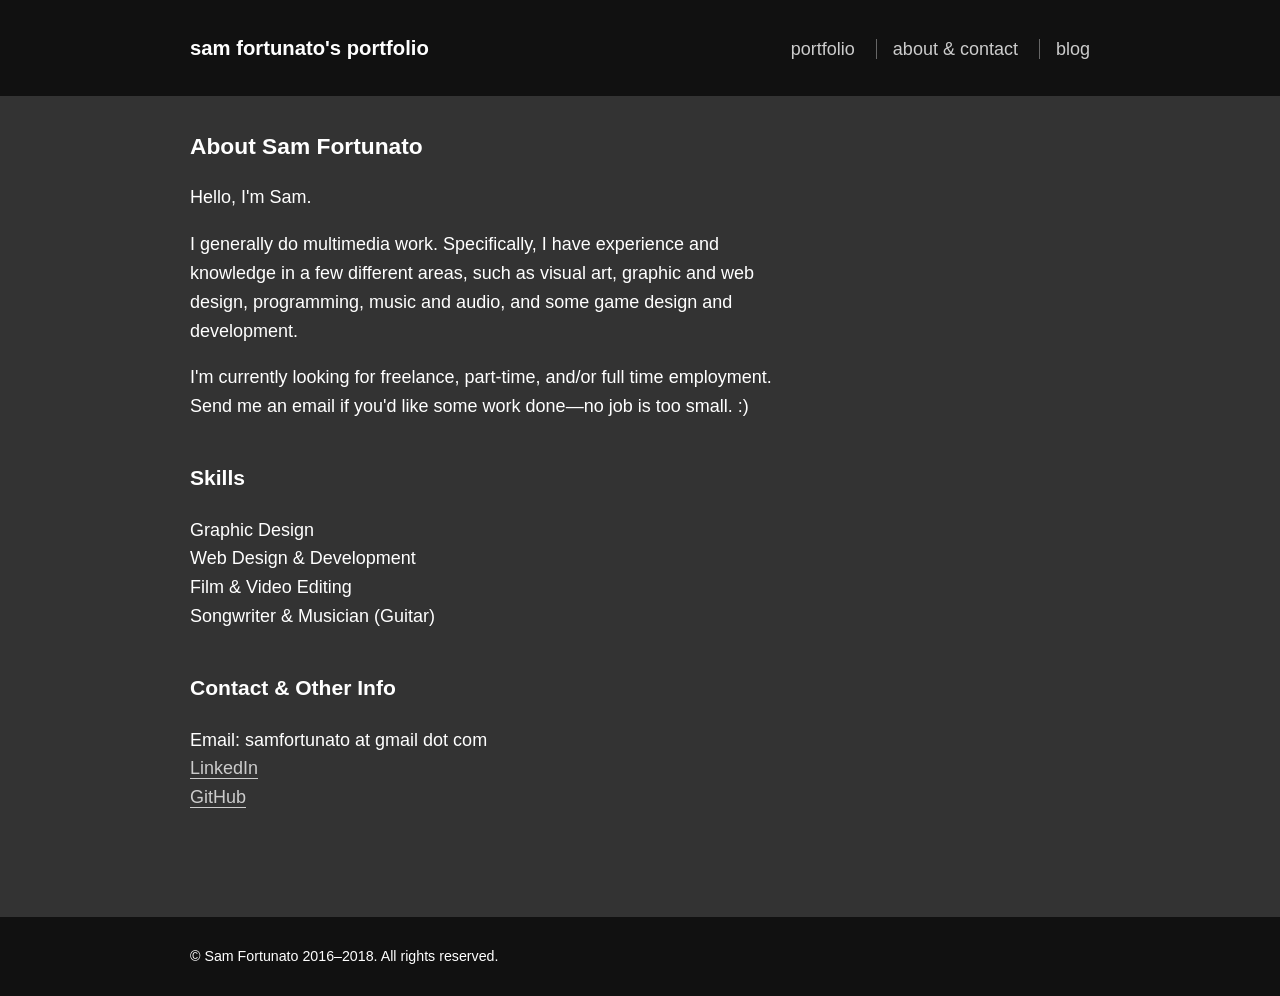
==== about.html @ c3e80724 "Updated LinkedIn URL in about.html." ====
<!DOCTYPE html>
<html lang="en">
<head>
	<title>Sam Fortunato's Portfolio - About</title>
	<meta charset="utf-8">
	<meta name="description" content="About Sam Fortunato, his skills, experience, and his contact information.">
	<meta name="author" content="Sam Fortunato">
	<meta name="viewport" content="width=device-width initial-scale=1">
	<link rel="stylesheet" type="text/css" href="css/main.css">
	
	<!-- Extras -->
	<link rel="apple-touch-icon-precomposed" href="http://www.samfortunato.com/img/icon/favicon-152.png">
	<link rel="shortcut icon" sizes="196x196" href="http://www.samfortunato.com/img/icon/favicon-196.png">
	<meta name="theme-color" content="#111111">
</head>
<body>

	<header role="banner">

		<div class="container group">
		
			<a href="index.html">
				<h1>Sam Fortunato's Portfolio</h1>
			</a>

			<nav role="navigation">
				<ul>
					<li>
						<a href="index.html">Portfolio</a>
					</li>
					<li>
						<a href="about.html">About &amp; Contact</a>
					</li>
					<li>
						<a href="/blog">Blog</a>
					</li>
				</ul>
			</nav>

		</div>

	</header>

	<main id="about" role="main">
		
		<section id="about">

			<h2>About Sam Fortunato</h2>
			<p>
				Hello, I'm Sam.
			</p>
			<p>
				I generally do multimedia work. Specifically, I have experience and knowledge in a few different areas, such as visual art, graphic and web design, programming, music and audio, and some game design and development.
			</p>
			<p>
				I'm currently looking for freelance, part-time, and/or full time employment. Send me an email if you'd like some work done&mdash;no job is too small. :)
			</p>

		</section>

		<section id="skills">

			<h3>Skills</h3>
			<ul>
				<li>Graphic Design</li>
				<li>Web Design &amp; Development</li>
				<li>Film &amp; Video Editing</li>
				<li>Songwriter &amp; Musician (Guitar)</li>
			</ul>

		</section>

		<section>

			<h3>Contact &amp; Other Info</h3>
			<ul>
				<li>Email: samfortunato at gmail dot com</li>
				<li>
					<a href="https://www.linkedin.com/in/sam-fortunato/">LinkedIn</a>
				</li>
				<li>
					<a href="https://github.com/samfortunato">GitHub</a>
				</li>
			</ul>

		</section>

	</main>

	<footer role="contentinfo">

		<div class="container">

			<h6>&copy; Sam Fortunato 2016&ndash;2018. All rights reserved.</h6>

		</div>

	</footer>

</body>
</html>
---- css/main.css ----
/*! normalize.css v8.0.0 | MIT License | github.com/necolas/normalize.css */html{line-height:1.15;-webkit-text-size-adjust:100%}body{margin:0}h1{font-size:2em;margin:0.67em 0}hr{box-sizing:content-box;height:0;overflow:visible}pre{font-family:monospace, monospace;font-size:1em}a{background-color:transparent}abbr[title]{border-bottom:none;text-decoration:underline;text-decoration:underline dotted}b,strong{font-weight:bolder}code,kbd,samp{font-family:monospace, monospace;font-size:1em}small{font-size:80%}sub,sup{font-size:75%;line-height:0;position:relative;vertical-align:baseline}sub{bottom:-0.25em}sup{top:-0.5em}img{border-style:none}button,input,optgroup,select,textarea{font-family:inherit;font-size:100%;line-height:1.15;margin:0}button,input{overflow:visible}button,select{text-transform:none}button,[type="button"],[type="reset"],[type="submit"]{-webkit-appearance:button}button::-moz-focus-inner,[type="button"]::-moz-focus-inner,[type="reset"]::-moz-focus-inner,[type="submit"]::-moz-focus-inner{border-style:none;padding:0}button:-moz-focusring,[type="button"]:-moz-focusring,[type="reset"]:-moz-focusring,[type="submit"]:-moz-focusring{outline:1px dotted ButtonText}fieldset{padding:0.35em 0.75em 0.625em}legend{box-sizing:border-box;color:inherit;display:table;max-width:100%;padding:0;white-space:normal}progress{vertical-align:baseline}textarea{overflow:auto}[type="checkbox"],[type="radio"]{box-sizing:border-box;padding:0}[type="number"]::-webkit-inner-spin-button,[type="number"]::-webkit-outer-spin-button{height:auto}[type="search"]{-webkit-appearance:textfield;outline-offset:-2px}[type="search"]::-webkit-search-decoration{-webkit-appearance:none}::-webkit-file-upload-button{-webkit-appearance:button;font:inherit}details{display:block}summary{display:list-item}template{display:none}[hidden]{display:none}@font-face{font-family:Roboto;src:url("../font/roboto-light.ttf");font-style:normal;font-weight:300}@font-face{font-family:Roboto;src:url("../font/roboto-regular.ttf");font-style:normal;font-weight:normal}@font-face{font-family:Roboto;src:url("../font/roboto-italic.ttf");font-style:italic;font-weight:normal}@font-face{font-family:Roboto;src:url("../font/roboto-bold.ttf");font-weight:bold}*{box-sizing:border-box}body{background:#333;font-family:Roboto, Arial, sans-serif;font-size:.889rem;line-height:1.6;color:#fff}header,main,footer{padding:2rem}section,article,.container{max-width:900px;margin:0 auto}article{max-width:600px}h1,h2,h3,h4,h5,h6{margin-top:0}h1{margin:0 0 1.1rem;font-size:1.266rem}h2{font-size:1.266em}h6{margin:0 auto;font-size:.624rem}p,figcaption{max-width:600px}a,figcaption a{border-bottom:1px solid;color:#ccc;text-decoration:none;transition:color .1s, opacity .1s}a:hover{color:#fff}img{width:100%}article:last-child{margin-bottom:2rem}figure{margin:0;text-align:left}figure img:last-of-type,figure a img{margin-bottom:1rem}figure a:hover{opacity:.6}#to-top-button{position:fixed;right:1rem;bottom:1rem;padding:1rem;border-radius:50%;background:#eee;box-shadow:0 1px 2px #333;color:#333;text-decoration:none}#to-top-button:hover{color:#888}.youtube-play-button{display:none;position:absolute;top:45%;left:50%;margin:-9% 0 0 -9%;width:18%;line-height:0}.group::after{content:"";display:table;clear:both}header{width:100%;background:#111;text-transform:lowercase}header a h1{color:#fff;transition-duration:.1s}header a h1:hover{opacity:.7}header a{border-bottom:none}nav ul{margin:0;padding:0}nav ul li{display:inline;list-style-type:none}nav ul li+li{margin-left:1rem;padding-left:1rem;border-left:1px solid #666}main{min-height:calc(100vh - 79px)}section{margin-bottom:2.5rem}main#portfolio a{float:left;width:50%;border-bottom:0;line-height:0}main#portfolio a:hover{opacity:.6}main#portfolio a:active{opacity:.4}section ul{margin:0;padding:0}section ul li{list-style-type:none}article{margin-bottom:3.5rem}main#about{text-align:left}main#works{margin-top:0;padding-top:0}main#works h2{text-align:left}main#works article{padding-top:2rem}main#works figure{position:relative}main#works figure a{border-bottom:0}footer{height:79px;background:#111}@media (min-width: 425px){footer h6{font-size:.889rem;font-weight:normal}p,main#works figcaption{max-width:460px}}@media (min-width: 640px){main#portfolio a{width:25%}}@media (min-width: 768px){body{font-size:1.125rem;font-weight:300}h2{text-align:left}h6{line-height:1.1;font-size:.889rem;font-weight:normal}main{margin-top:6rem}header{position:fixed;top:0;z-index:1000;margin-bottom:1.5rem}footer{text-align:left}p{max-width:600px}header h1{float:left;margin-bottom:0}header nav{float:right;position:relative;top:3px}header nav a{font-weight:normal}main#portfolio a{width:25%}main#works article{padding-top:8rem}main#works figcaption{max-width:inherit}}@media (min-width: 2560px){html{font-size:20px}section,article,.container{max-width:1440px;margin:0 auto}}
/*# sourceMappingURL=main.css.map */
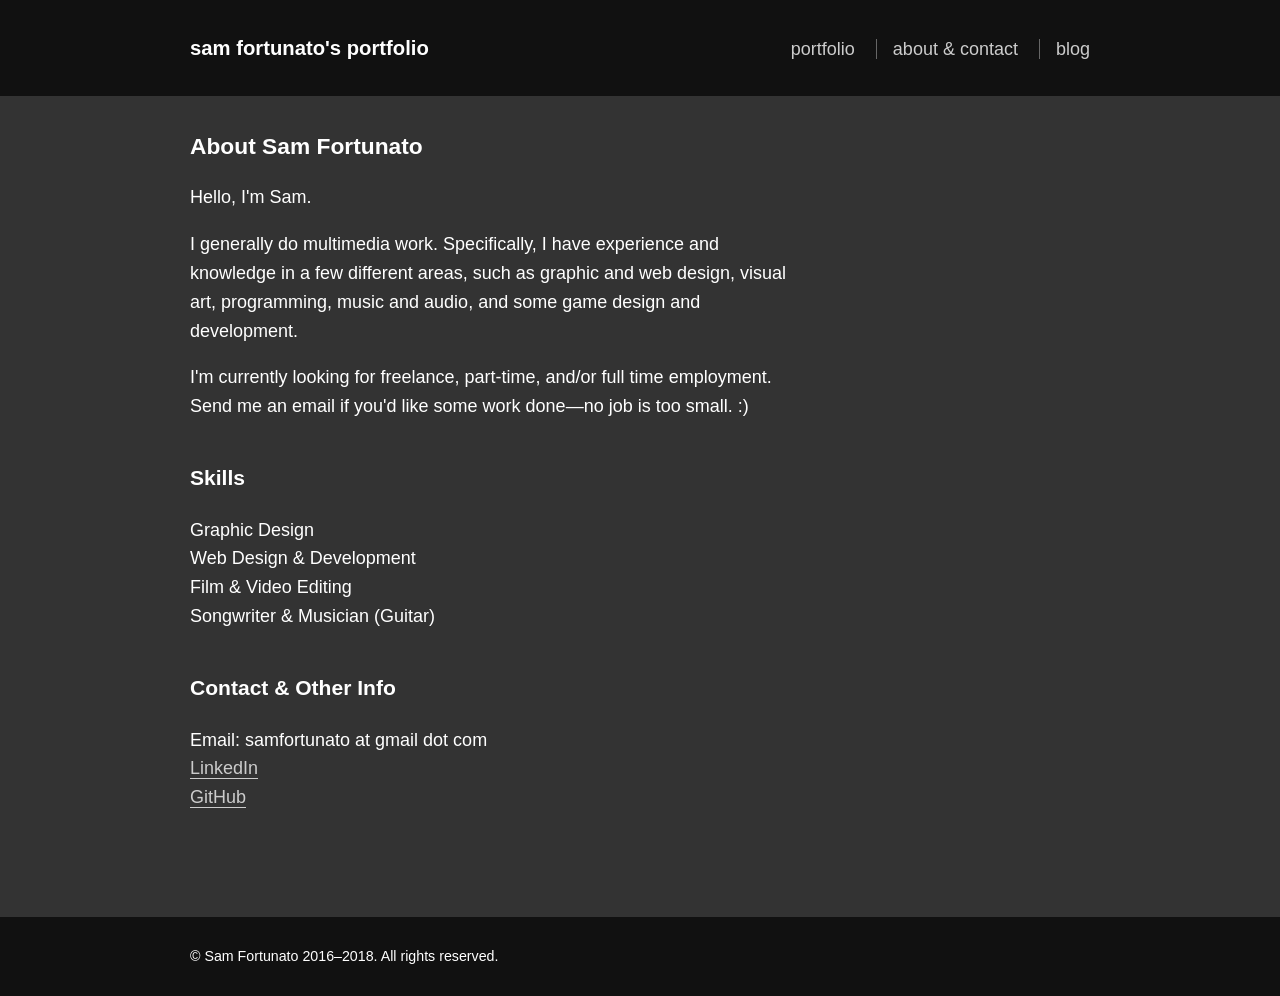
==== commit 352243ba: "Rearranged order of content; updated bio; increased footer text size Switched web works to be before" ====
--- a/about.html
+++ b/about.html
@@ -17,7 +17,7 @@
 
 	<header role="banner">
 
-		<div class="container group">
+		<div class="container">
 		
 			<a href="index.html">
 				<h1>Sam Fortunato's Portfolio</h1>
@@ -50,7 +50,7 @@
 				Hello, I'm Sam.
 			</p>
 			<p>
-				I generally do multimedia work. Specifically, I have experience and knowledge in a few different areas, such as visual art, graphic and web design, programming, music and audio, and some game design and development.
+				I generally do multimedia work. Specifically, I have experience and knowledge in a few different areas, such as graphic and web design, visual art, programming, music and audio, and some game design and development.
 			</p>
 			<p>
 				I'm currently looking for freelance, part-time, and/or full time employment. Send me an email if you'd like some work done&mdash;no job is too small. :)
--- a/css/main.css
+++ b/css/main.css
@@ -1,2 +1,2 @@
-/*! normalize.css v8.0.0 | MIT License | github.com/necolas/normalize.css */html{line-height:1.15;-webkit-text-size-adjust:100%}body{margin:0}h1{font-size:2em;margin:0.67em 0}hr{box-sizing:content-box;height:0;overflow:visible}pre{font-family:monospace, monospace;font-size:1em}a{background-color:transparent}abbr[title]{border-bottom:none;text-decoration:underline;text-decoration:underline dotted}b,strong{font-weight:bolder}code,kbd,samp{font-family:monospace, monospace;font-size:1em}small{font-size:80%}sub,sup{font-size:75%;line-height:0;position:relative;vertical-align:baseline}sub{bottom:-0.25em}sup{top:-0.5em}img{border-style:none}button,input,optgroup,select,textarea{font-family:inherit;font-size:100%;line-height:1.15;margin:0}button,input{overflow:visible}button,select{text-transform:none}button,[type="button"],[type="reset"],[type="submit"]{-webkit-appearance:button}button::-moz-focus-inner,[type="button"]::-moz-focus-inner,[type="reset"]::-moz-focus-inner,[type="submit"]::-moz-focus-inner{border-style:none;padding:0}button:-moz-focusring,[type="button"]:-moz-focusring,[type="reset"]:-moz-focusring,[type="submit"]:-moz-focusring{outline:1px dotted ButtonText}fieldset{padding:0.35em 0.75em 0.625em}legend{box-sizing:border-box;color:inherit;display:table;max-width:100%;padding:0;white-space:normal}progress{vertical-align:baseline}textarea{overflow:auto}[type="checkbox"],[type="radio"]{box-sizing:border-box;padding:0}[type="number"]::-webkit-inner-spin-button,[type="number"]::-webkit-outer-spin-button{height:auto}[type="search"]{-webkit-appearance:textfield;outline-offset:-2px}[type="search"]::-webkit-search-decoration{-webkit-appearance:none}::-webkit-file-upload-button{-webkit-appearance:button;font:inherit}details{display:block}summary{display:list-item}template{display:none}[hidden]{display:none}@font-face{font-family:Roboto;src:url("../font/roboto-light.ttf");font-style:normal;font-weight:300}@font-face{font-family:Roboto;src:url("../font/roboto-regular.ttf");font-style:normal;font-weight:normal}@font-face{font-family:Roboto;src:url("../font/roboto-italic.ttf");font-style:italic;font-weight:normal}@font-face{font-family:Roboto;src:url("../font/roboto-bold.ttf");font-weight:bold}*{box-sizing:border-box}body{background:#333;font-family:Roboto, Arial, sans-serif;font-size:.889rem;line-height:1.6;color:#fff}header,main,footer{padding:2rem}section,article,.container{max-width:900px;margin:0 auto}article{max-width:600px}h1,h2,h3,h4,h5,h6{margin-top:0}h1{margin:0 0 1.1rem;font-size:1.266rem}h2{font-size:1.266em}h6{margin:0 auto;font-size:.624rem}p,figcaption{max-width:600px}a,figcaption a{border-bottom:1px solid;color:#ccc;text-decoration:none;transition:color .1s, opacity .1s}a:hover{color:#fff}img{width:100%}article:last-child{margin-bottom:2rem}figure{margin:0;text-align:left}figure img:last-of-type,figure a img{margin-bottom:1rem}figure a:hover{opacity:.6}#to-top-button{position:fixed;right:1rem;bottom:1rem;padding:1rem;border-radius:50%;background:#eee;box-shadow:0 1px 2px #333;color:#333;text-decoration:none}#to-top-button:hover{color:#888}.youtube-play-button{display:none;position:absolute;top:45%;left:50%;margin:-9% 0 0 -9%;width:18%;line-height:0}.group::after{content:"";display:table;clear:both}header{width:100%;background:#111;text-transform:lowercase}header a h1{color:#fff;transition-duration:.1s}header a h1:hover{opacity:.7}header a{border-bottom:none}nav ul{margin:0;padding:0}nav ul li{display:inline;list-style-type:none}nav ul li+li{margin-left:1rem;padding-left:1rem;border-left:1px solid #666}main{min-height:calc(100vh - 79px)}section{margin-bottom:2.5rem}main#portfolio a{float:left;width:50%;border-bottom:0;line-height:0}main#portfolio a:hover{opacity:.6}main#portfolio a:active{opacity:.4}section ul{margin:0;padding:0}section ul li{list-style-type:none}article{margin-bottom:3.5rem}main#about{text-align:left}main#works{margin-top:0;padding-top:0}main#works h2{text-align:left}main#works article{padding-top:2rem}main#works figure{position:relative}main#works figure a{border-bottom:0}footer{height:79px;background:#111}@media (min-width: 425px){footer h6{font-size:.889rem;font-weight:normal}p,main#works figcaption{max-width:460px}}@media (min-width: 640px){main#portfolio a{width:25%}}@media (min-width: 768px){body{font-size:1.125rem;font-weight:300}h2{text-align:left}h6{line-height:1.1;font-size:.889rem;font-weight:normal}main{margin-top:6rem}header{position:fixed;top:0;z-index:1000;margin-bottom:1.5rem}footer{text-align:left}p{max-width:600px}header h1{float:left;margin-bottom:0}header nav{float:right;position:relative;top:3px}header nav a{font-weight:normal}main#portfolio a{width:25%}main#works article{padding-top:8rem}main#works figcaption{max-width:inherit}}@media (min-width: 2560px){html{font-size:20px}section,article,.container{max-width:1440px;margin:0 auto}}
+/*! normalize.css v8.0.0 | MIT License | github.com/necolas/normalize.css */html{line-height:1.15;-webkit-text-size-adjust:100%}body{margin:0}h1{font-size:2em;margin:0.67em 0}hr{box-sizing:content-box;height:0;overflow:visible}pre{font-family:monospace, monospace;font-size:1em}a{background-color:transparent}abbr[title]{border-bottom:none;text-decoration:underline;text-decoration:underline dotted}b,strong{font-weight:bolder}code,kbd,samp{font-family:monospace, monospace;font-size:1em}small{font-size:80%}sub,sup{font-size:75%;line-height:0;position:relative;vertical-align:baseline}sub{bottom:-0.25em}sup{top:-0.5em}img{border-style:none}button,input,optgroup,select,textarea{font-family:inherit;font-size:100%;line-height:1.15;margin:0}button,input{overflow:visible}button,select{text-transform:none}button,[type="button"],[type="reset"],[type="submit"]{-webkit-appearance:button}button::-moz-focus-inner,[type="button"]::-moz-focus-inner,[type="reset"]::-moz-focus-inner,[type="submit"]::-moz-focus-inner{border-style:none;padding:0}button:-moz-focusring,[type="button"]:-moz-focusring,[type="reset"]:-moz-focusring,[type="submit"]:-moz-focusring{outline:1px dotted ButtonText}fieldset{padding:0.35em 0.75em 0.625em}legend{box-sizing:border-box;color:inherit;display:table;max-width:100%;padding:0;white-space:normal}progress{vertical-align:baseline}textarea{overflow:auto}[type="checkbox"],[type="radio"]{box-sizing:border-box;padding:0}[type="number"]::-webkit-inner-spin-button,[type="number"]::-webkit-outer-spin-button{height:auto}[type="search"]{-webkit-appearance:textfield;outline-offset:-2px}[type="search"]::-webkit-search-decoration{-webkit-appearance:none}::-webkit-file-upload-button{-webkit-appearance:button;font:inherit}details{display:block}summary{display:list-item}template{display:none}[hidden]{display:none}@font-face{font-family:Roboto;src:url("../font/roboto-light.ttf");font-style:normal;font-weight:300}@font-face{font-family:Roboto;src:url("../font/roboto-regular.ttf");font-style:normal;font-weight:normal}@font-face{font-family:Roboto;src:url("../font/roboto-italic.ttf");font-style:italic;font-weight:normal}@font-face{font-family:Roboto;src:url("../font/roboto-bold.ttf");font-weight:bold}#to-top-button{position:fixed;right:1rem;bottom:1rem;padding:1rem;border-radius:50%;background:#eee;box-shadow:0 1px 2px #333;color:#333;text-decoration:none}#to-top-button:hover{color:#888}.youtube-play-button{display:none;position:absolute;top:45%;left:50%;margin:-9% 0 0 -9%;width:18%;line-height:0}.container::after,#graphic-design::after,#video::after,#web::after{content:"";display:table;clear:both}*{box-sizing:border-box}body{background:#333;font-family:Roboto, Arial, sans-serif;font-size:.889rem;line-height:1.6;color:#fff}header,main,footer{padding:2rem}section,article,.container{max-width:900px;margin:0 auto}article{max-width:600px}h1,h2,h3,h4,h5,h6{margin-top:0}h1{margin:0 0 1.1rem;font-size:1.266rem}h2{font-size:1.266em}h6{margin:0 auto;font-size:.7rem}p,figcaption{max-width:600px}a,figcaption a{border-bottom:1px solid;color:#ccc;text-decoration:none;transition:color .1s, opacity .1s}a:hover{color:#fff}img{width:100%}article:last-child{margin-bottom:2rem}figure{margin:0;text-align:left}figure img:last-of-type,figure a img{margin-bottom:1rem}figure a:hover{opacity:.6}header{width:100%;background:#111;text-transform:lowercase}header a h1{color:#fff;transition-duration:.1s}header a h1:hover{opacity:.7}header a{border-bottom:none}nav ul{margin:0;padding:0}nav ul li{display:inline;list-style-type:none}nav ul li+li{margin-left:1rem;padding-left:1rem;border-left:1px solid #666}main{min-height:calc(100vh - 79px)}section{margin-bottom:2.5rem}main#portfolio a{float:left;width:50%;border-bottom:0;line-height:0}main#portfolio a:hover{opacity:.6}main#portfolio a:active{opacity:.4}section ul{margin:0;padding:0}section ul li{list-style-type:none}article{margin-bottom:3.5rem}main#about{text-align:left}main#works{margin-top:0;padding-top:0}main#works h2{text-align:left}main#works article{padding-top:2rem}main#works figure{position:relative}main#works figure a{border-bottom:0}footer{height:79px;background:#111}@media (min-width: 425px){footer h6{font-size:.889rem;font-weight:normal}p,main#works figcaption{max-width:460px}}@media (min-width: 640px){main#portfolio a{width:25%}}@media (min-width: 768px){body{font-size:1.125rem;font-weight:300}h2{text-align:left}h6{line-height:1.1;font-size:.889rem;font-weight:normal}main{margin-top:6rem}header{position:fixed;top:0;z-index:1000;margin-bottom:1.5rem}footer{text-align:left}p{max-width:600px}header h1{float:left;margin-bottom:0}header nav{float:right;position:relative;top:3px}header nav a{font-weight:normal}main#portfolio a{width:25%}main#works article{padding-top:8rem}main#works figcaption{max-width:inherit}}@media (min-width: 2560px){html{font-size:20px}section,article,.container{max-width:1440px;margin:0 auto}}
 /*# sourceMappingURL=main.css.map */
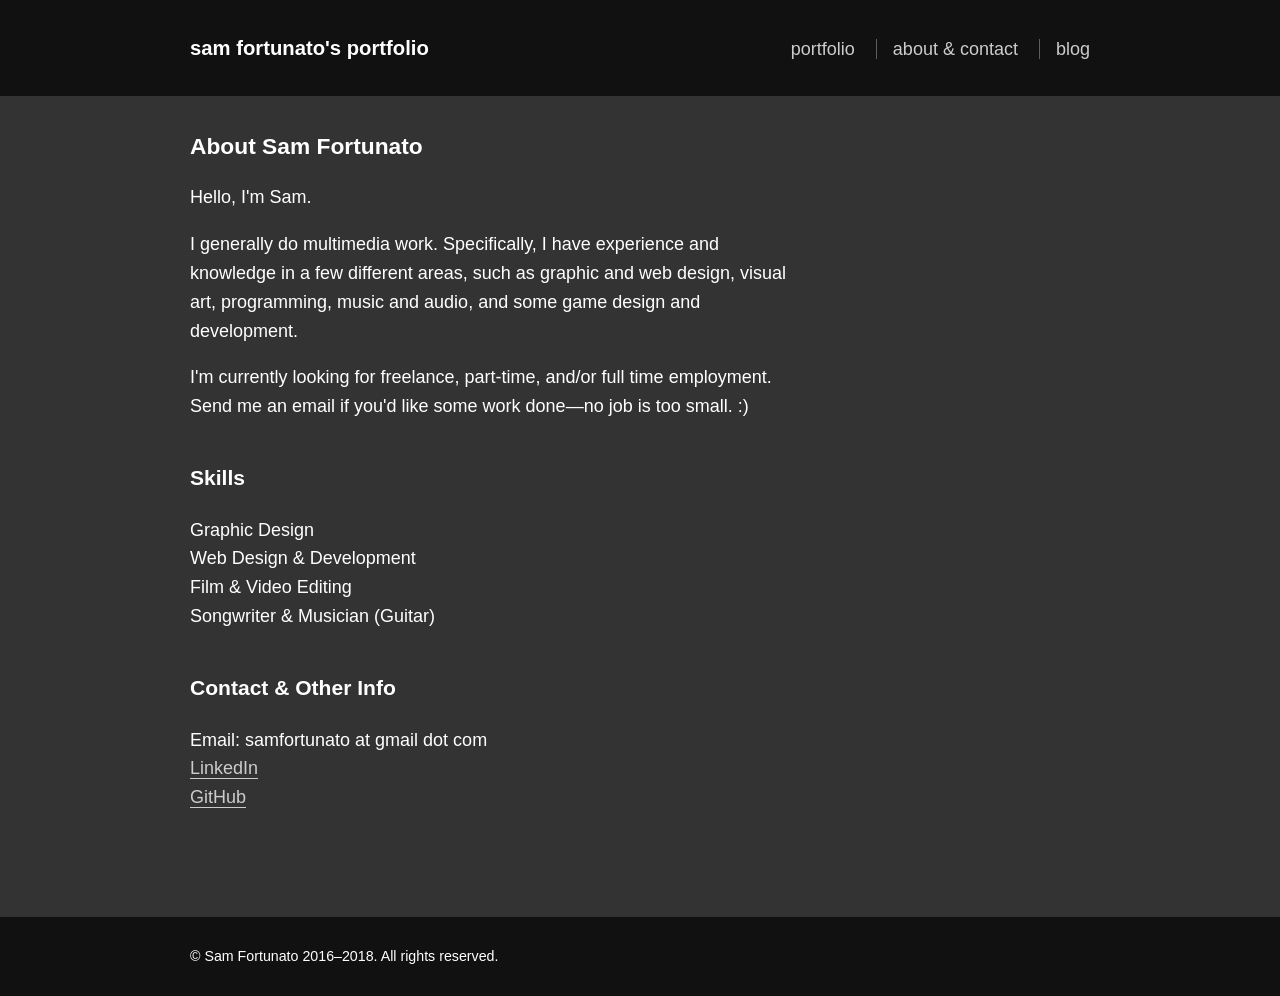
==== commit 2539f1ef: "Removed aria roles Removed aria roles from HTML, as W3C HTML validator deemed them unnecessary.  Fix" ====
--- a/about.html
+++ b/about.html
@@ -7,15 +7,20 @@
 	<meta name="author" content="Sam Fortunato">
 	<meta name="viewport" content="width=device-width initial-scale=1">
 	<link rel="stylesheet" type="text/css" href="css/main.css">
-	
+
+	<!-- Social Media -->
+	<meta property="og:image" content="http://samfortunato.com/img/share/social-img.png">
+	<meta property="og:image:alt" content="A large lowercase 's' used as Sam Fortunato's symbol.">
+	<meta name="twitter:card" content="summary_large_image">
+
 	<!-- Extras -->
-	<link rel="apple-touch-icon-precomposed" href="http://www.samfortunato.com/img/icon/favicon-152.png">
-	<link rel="shortcut icon" sizes="196x196" href="http://www.samfortunato.com/img/icon/favicon-196.png">
+	<link rel="apple-touch-icon-precomposed" href="http://samfortunato.com/img/icon/favicon-152.png">
+	<link rel="shortcut icon" sizes="196x196" href="http://samfortunato.com/img/icon/favicon-196.png">
 	<meta name="theme-color" content="#111111">
 </head>
 <body>
 
-	<header role="banner">
+	<header>
 
 		<div class="container">
 		
@@ -23,7 +28,7 @@
 				<h1>Sam Fortunato's Portfolio</h1>
 			</a>
 
-			<nav role="navigation">
+			<nav>
 				<ul>
 					<li>
 						<a href="index.html">Portfolio</a>
@@ -41,9 +46,9 @@
 
 	</header>
 
-	<main id="about" role="main">
+	<main id="about">
 		
-		<section id="about">
+		<section id="about-bio">
 
 			<h2>About Sam Fortunato</h2>
 			<p>
@@ -87,7 +92,7 @@
 
 	</main>
 
-	<footer role="contentinfo">
+	<footer>
 
 		<div class="container">
 
--- a/css/main.css
+++ b/css/main.css
@@ -1,2 +1,2 @@
-/*! normalize.css v8.0.0 | MIT License | github.com/necolas/normalize.css */html{line-height:1.15;-webkit-text-size-adjust:100%}body{margin:0}h1{font-size:2em;margin:0.67em 0}hr{box-sizing:content-box;height:0;overflow:visible}pre{font-family:monospace, monospace;font-size:1em}a{background-color:transparent}abbr[title]{border-bottom:none;text-decoration:underline;text-decoration:underline dotted}b,strong{font-weight:bolder}code,kbd,samp{font-family:monospace, monospace;font-size:1em}small{font-size:80%}sub,sup{font-size:75%;line-height:0;position:relative;vertical-align:baseline}sub{bottom:-0.25em}sup{top:-0.5em}img{border-style:none}button,input,optgroup,select,textarea{font-family:inherit;font-size:100%;line-height:1.15;margin:0}button,input{overflow:visible}button,select{text-transform:none}button,[type="button"],[type="reset"],[type="submit"]{-webkit-appearance:button}button::-moz-focus-inner,[type="button"]::-moz-focus-inner,[type="reset"]::-moz-focus-inner,[type="submit"]::-moz-focus-inner{border-style:none;padding:0}button:-moz-focusring,[type="button"]:-moz-focusring,[type="reset"]:-moz-focusring,[type="submit"]:-moz-focusring{outline:1px dotted ButtonText}fieldset{padding:0.35em 0.75em 0.625em}legend{box-sizing:border-box;color:inherit;display:table;max-width:100%;padding:0;white-space:normal}progress{vertical-align:baseline}textarea{overflow:auto}[type="checkbox"],[type="radio"]{box-sizing:border-box;padding:0}[type="number"]::-webkit-inner-spin-button,[type="number"]::-webkit-outer-spin-button{height:auto}[type="search"]{-webkit-appearance:textfield;outline-offset:-2px}[type="search"]::-webkit-search-decoration{-webkit-appearance:none}::-webkit-file-upload-button{-webkit-appearance:button;font:inherit}details{display:block}summary{display:list-item}template{display:none}[hidden]{display:none}@font-face{font-family:Roboto;src:url("../font/roboto-light.ttf");font-style:normal;font-weight:300}@font-face{font-family:Roboto;src:url("../font/roboto-regular.ttf");font-style:normal;font-weight:normal}@font-face{font-family:Roboto;src:url("../font/roboto-italic.ttf");font-style:italic;font-weight:normal}@font-face{font-family:Roboto;src:url("../font/roboto-bold.ttf");font-weight:bold}#to-top-button{position:fixed;right:1rem;bottom:1rem;padding:1rem;border-radius:50%;background:#eee;box-shadow:0 1px 2px #333;color:#333;text-decoration:none}#to-top-button:hover{color:#888}.youtube-play-button{display:none;position:absolute;top:45%;left:50%;margin:-9% 0 0 -9%;width:18%;line-height:0}.container::after,#graphic-design::after,#video::after,#web::after{content:"";display:table;clear:both}*{box-sizing:border-box}body{background:#333;font-family:Roboto, Arial, sans-serif;font-size:.889rem;line-height:1.6;color:#fff}header,main,footer{padding:2rem}section,article,.container{max-width:900px;margin:0 auto}article{max-width:600px}h1,h2,h3,h4,h5,h6{margin-top:0}h1{margin:0 0 1.1rem;font-size:1.266rem}h2{font-size:1.266em}h6{margin:0 auto;font-size:.7rem}p,figcaption{max-width:600px}a,figcaption a{border-bottom:1px solid;color:#ccc;text-decoration:none;transition:color .1s, opacity .1s}a:hover{color:#fff}img{width:100%}article:last-child{margin-bottom:2rem}figure{margin:0;text-align:left}figure img:last-of-type,figure a img{margin-bottom:1rem}figure a:hover{opacity:.6}header{width:100%;background:#111;text-transform:lowercase}header a h1{color:#fff;transition-duration:.1s}header a h1:hover{opacity:.7}header a{border-bottom:none}nav ul{margin:0;padding:0}nav ul li{display:inline;list-style-type:none}nav ul li+li{margin-left:1rem;padding-left:1rem;border-left:1px solid #666}main{min-height:calc(100vh - 79px)}section{margin-bottom:2.5rem}main#portfolio a{float:left;width:50%;border-bottom:0;line-height:0}main#portfolio a:hover{opacity:.6}main#portfolio a:active{opacity:.4}section ul{margin:0;padding:0}section ul li{list-style-type:none}article{margin-bottom:3.5rem}main#about{text-align:left}main#works{margin-top:0;padding-top:0}main#works h2{text-align:left}main#works article{padding-top:2rem}main#works figure{position:relative}main#works figure a{border-bottom:0}footer{height:79px;background:#111}@media (min-width: 425px){footer h6{font-size:.889rem;font-weight:normal}p,main#works figcaption{max-width:460px}}@media (min-width: 640px){main#portfolio a{width:25%}}@media (min-width: 768px){body{font-size:1.125rem;font-weight:300}h2{text-align:left}h6{line-height:1.1;font-size:.889rem;font-weight:normal}main{margin-top:6rem}header{position:fixed;top:0;z-index:1000;margin-bottom:1.5rem}footer{text-align:left}p{max-width:600px}header h1{float:left;margin-bottom:0}header nav{float:right;position:relative;top:3px}header nav a{font-weight:normal}main#portfolio a{width:25%}main#works article{padding-top:8rem}main#works figcaption{max-width:inherit}}@media (min-width: 2560px){html{font-size:20px}section,article,.container{max-width:1440px;margin:0 auto}}
+/*! normalize.css v8.0.0 | MIT License | github.com/necolas/normalize.css */html{line-height:1.15;-webkit-text-size-adjust:100%}body{margin:0}h1{font-size:2em;margin:0.67em 0}hr{box-sizing:content-box;height:0;overflow:visible}pre{font-family:monospace, monospace;font-size:1em}a{background-color:transparent}abbr[title]{border-bottom:none;text-decoration:underline;text-decoration:underline dotted}b,strong{font-weight:bolder}code,kbd,samp{font-family:monospace, monospace;font-size:1em}small{font-size:80%}sub,sup{font-size:75%;line-height:0;position:relative;vertical-align:baseline}sub{bottom:-0.25em}sup{top:-0.5em}img{border-style:none}button,input,optgroup,select,textarea{font-family:inherit;font-size:100%;line-height:1.15;margin:0}button,input{overflow:visible}button,select{text-transform:none}button,[type="button"],[type="reset"],[type="submit"]{-webkit-appearance:button}button::-moz-focus-inner,[type="button"]::-moz-focus-inner,[type="reset"]::-moz-focus-inner,[type="submit"]::-moz-focus-inner{border-style:none;padding:0}button:-moz-focusring,[type="button"]:-moz-focusring,[type="reset"]:-moz-focusring,[type="submit"]:-moz-focusring{outline:1px dotted ButtonText}fieldset{padding:0.35em 0.75em 0.625em}legend{box-sizing:border-box;color:inherit;display:table;max-width:100%;padding:0;white-space:normal}progress{vertical-align:baseline}textarea{overflow:auto}[type="checkbox"],[type="radio"]{box-sizing:border-box;padding:0}[type="number"]::-webkit-inner-spin-button,[type="number"]::-webkit-outer-spin-button{height:auto}[type="search"]{-webkit-appearance:textfield;outline-offset:-2px}[type="search"]::-webkit-search-decoration{-webkit-appearance:none}::-webkit-file-upload-button{-webkit-appearance:button;font:inherit}details{display:block}summary{display:list-item}template{display:none}[hidden]{display:none}@font-face{font-family:Roboto;src:url("../font/roboto-light.ttf");font-style:normal;font-weight:300}@font-face{font-family:Roboto;src:url("../font/roboto-regular.ttf");font-style:normal;font-weight:normal}@font-face{font-family:Roboto;src:url("../font/roboto-italic.ttf");font-style:italic;font-weight:normal}@font-face{font-family:Roboto;src:url("../font/roboto-bold.ttf");font-weight:bold}#to-top-button{position:fixed;right:1rem;bottom:1rem;padding:1rem;border-radius:50%;background:#eee;box-shadow:0 1px 2px #333;color:#333;text-decoration:none}#to-top-button:hover{color:#888}.youtube-play-button{display:none;position:absolute;top:45%;left:50%;margin:-9% 0 0 -9%;width:18%;line-height:0}.container::after,#graphic-design::after,#video::after,#web::after{content:"";display:table;clear:both}*{box-sizing:border-box}body{background:#333;font-family:Roboto, Arial, sans-serif;font-size:.889rem;line-height:1.6;color:#fff}header,main,footer{padding:2rem}section,article,.container{max-width:900px;margin:0 auto}article{max-width:600px}h1,h2,h3,h4,h5,h6{margin-top:0}h1{margin:0 0 1.1rem;font-size:1.266rem}h2{font-size:1.266em}h6{margin:0 auto;font-size:.7rem}p,figcaption{max-width:600px}a,figcaption a{border-bottom:1px solid;color:#ccc;text-decoration:none;transition:color .1s, opacity .1s}a:hover{color:#fff}img{width:100%}article:last-child{margin-bottom:2rem}figure{margin:0;text-align:left}figure img:last-of-type,figure a img{margin-bottom:1rem}figure a:hover{opacity:.6}header{width:100%;background:#111;text-transform:lowercase}header a h1{color:#fff;transition-duration:.1s}header a h1:hover{opacity:.7}header a{border-bottom:none}nav ul{margin:0;padding:0}nav ul li{display:inline;list-style-type:none}nav ul li+li{margin-left:1rem;padding-left:1rem;border-left:1px solid #5e5e5e}main{min-height:calc(100vh - 79px)}section{margin-bottom:2.5rem}main#portfolio a{float:left;width:50%;border-bottom:0;line-height:0}main#portfolio a:hover{opacity:.6}main#portfolio a:active{opacity:.4}section ul{margin:0;padding:0}section ul li{list-style-type:none}article{margin-bottom:3.5rem}main#about{text-align:left}main#works{margin-top:0;padding-top:0}main#works h2{text-align:left}main#works article{padding-top:2rem}main#works figure{position:relative}main#works figure a{border-bottom:0}footer{height:79px;background:#111}@media (min-width: 425px){footer h6{font-size:.889rem;font-weight:normal}p,main#works figcaption{max-width:460px}}@media (min-width: 640px){main#portfolio a{width:25%}}@media (min-width: 768px){body{font-size:1.125rem;font-weight:300}h2{text-align:left}h6{line-height:1.1;font-size:.889rem;font-weight:normal}main{margin-top:6rem}header{position:fixed;top:0;z-index:1000;margin-bottom:1.5rem}footer{text-align:left}p{max-width:600px}header h1{float:left;margin-bottom:0}header nav{float:right;position:relative;top:3px}header nav a{font-weight:normal}main#portfolio a{width:25%}main#works article{padding-top:8rem}main#works figcaption{max-width:inherit}}@media (min-width: 2560px){html{font-size:20px}section,article,.container{max-width:1440px;margin:0 auto}}
 /*# sourceMappingURL=main.css.map */
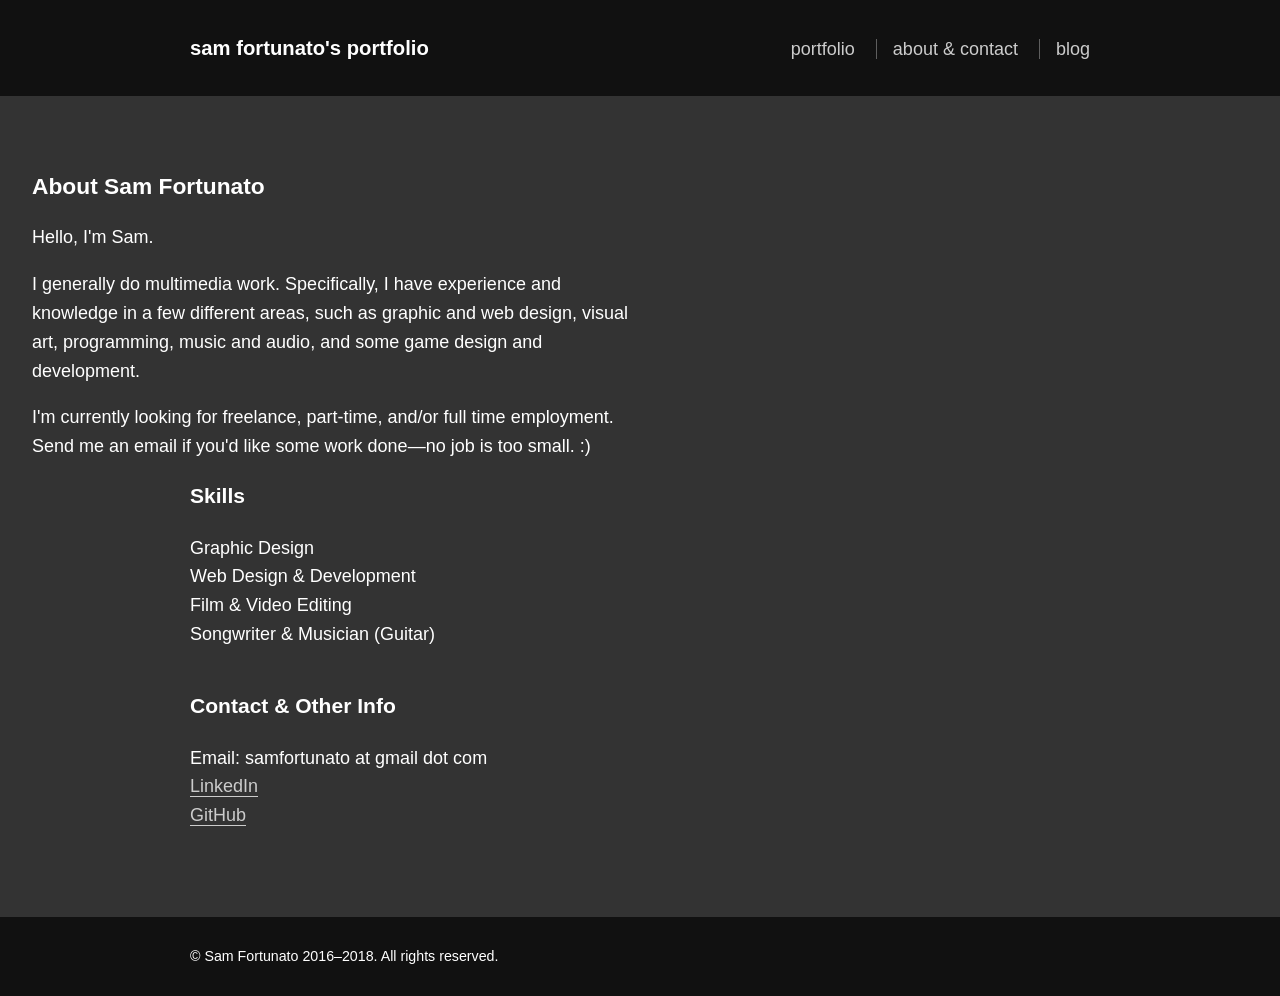
==== commit 0b0b8928: "Fix code style (spacing)" ====
--- a/about.html
+++ b/about.html
@@ -19,11 +19,8 @@
 	<meta name="theme-color" content="#111111">
 </head>
 <body>
-
 	<header>
-
 		<div class="container">
-		
 			<a href="index.html">
 				<h1>Sam Fortunato's Portfolio</h1>
 			</a>
@@ -41,43 +38,39 @@
 					</li>
 				</ul>
 			</nav>
-
 		</div>
-
 	</header>
 
 	<main id="about">
-		
-		<section id="about-bio">
-
+		<section id="about-bio"></section>
 			<h2>About Sam Fortunato</h2>
 			<p>
 				Hello, I'm Sam.
 			</p>
+
 			<p>
 				I generally do multimedia work. Specifically, I have experience and knowledge in a few different areas, such as graphic and web design, visual art, programming, music and audio, and some game design and development.
 			</p>
+			
 			<p>
 				I'm currently looking for freelance, part-time, and/or full time employment. Send me an email if you'd like some work done&mdash;no job is too small. :)
 			</p>
-
 		</section>
 
 		<section id="skills">
+			<h3>Skills</h3>
 
-			<h3>Skills</h3>
 			<ul>
 				<li>Graphic Design</li>
 				<li>Web Design &amp; Development</li>
 				<li>Film &amp; Video Editing</li>
 				<li>Songwriter &amp; Musician (Guitar)</li>
 			</ul>
-
 		</section>
 
 		<section>
+			<h3>Contact &amp; Other Info</h3>
 
-			<h3>Contact &amp; Other Info</h3>
 			<ul>
 				<li>Email: samfortunato at gmail dot com</li>
 				<li>
@@ -87,20 +80,13 @@
 					<a href="https://github.com/samfortunato">GitHub</a>
 				</li>
 			</ul>
-
 		</section>
-
 	</main>
 
 	<footer>
-
 		<div class="container">
-
 			<h6>&copy; Sam Fortunato 2016&ndash;2018. All rights reserved.</h6>
-
 		</div>
-
 	</footer>
-
 </body>
-</html>+</html>
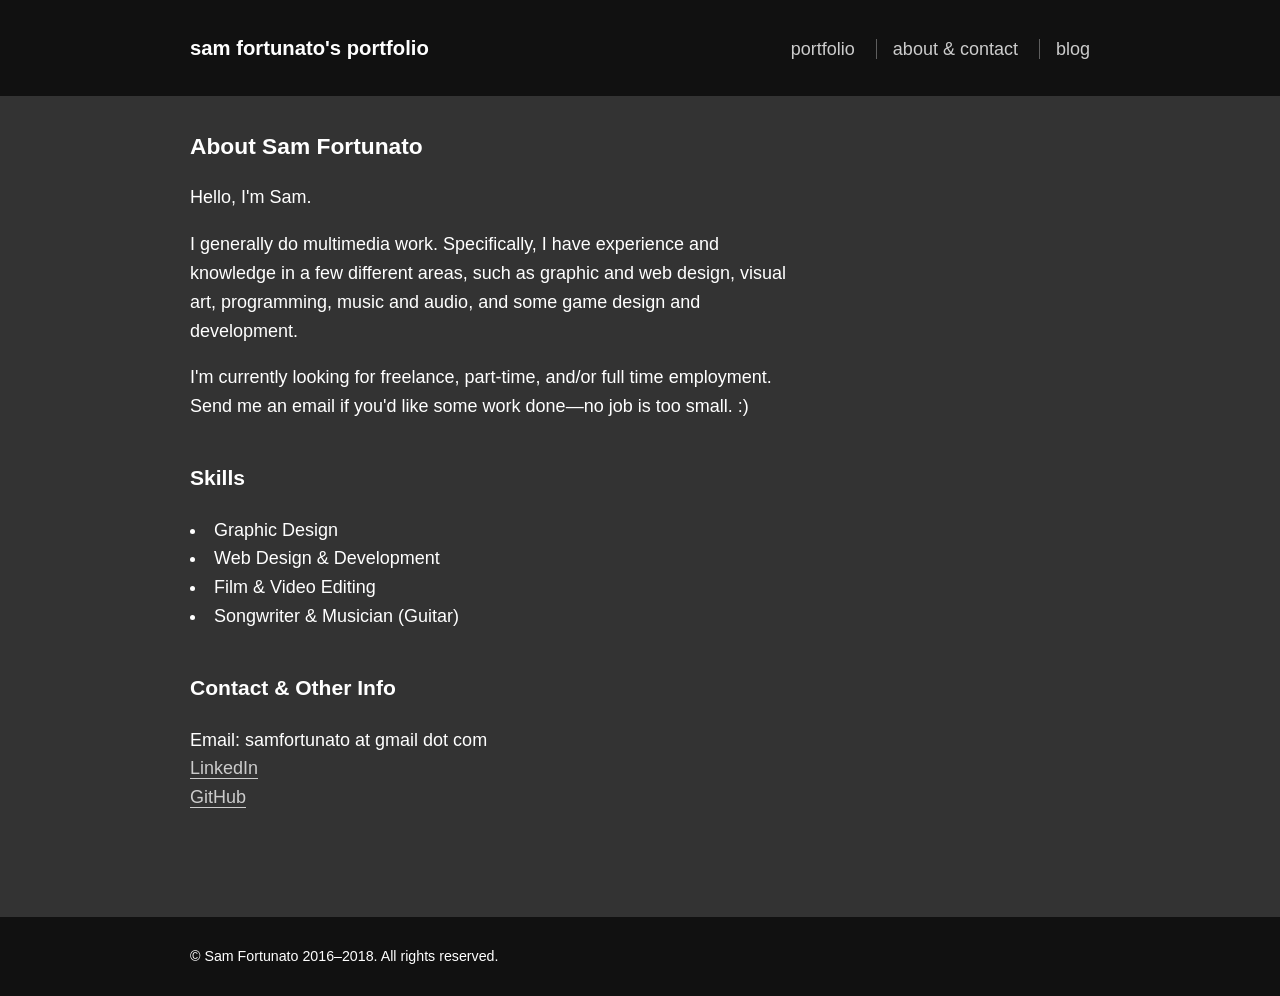
==== commit 17ce0310: "Add skills; fix styling so lists and links show up properly" ====
--- a/about.html
+++ b/about.html
@@ -42,8 +42,9 @@
 	</header>
 
 	<main id="about">
-		<section id="about-bio"></section>
+		<section id="about-bio">
 			<h2>About Sam Fortunato</h2>
+
 			<p>
 				Hello, I'm Sam.
 			</p>
--- a/css/main.css
+++ b/css/main.css
@@ -1,2 +1,576 @@
-/*! normalize.css v8.0.0 | MIT License | github.com/necolas/normalize.css */html{line-height:1.15;-webkit-text-size-adjust:100%}body{margin:0}h1{font-size:2em;margin:0.67em 0}hr{box-sizing:content-box;height:0;overflow:visible}pre{font-family:monospace, monospace;font-size:1em}a{background-color:transparent}abbr[title]{border-bottom:none;text-decoration:underline;text-decoration:underline dotted}b,strong{font-weight:bolder}code,kbd,samp{font-family:monospace, monospace;font-size:1em}small{font-size:80%}sub,sup{font-size:75%;line-height:0;position:relative;vertical-align:baseline}sub{bottom:-0.25em}sup{top:-0.5em}img{border-style:none}button,input,optgroup,select,textarea{font-family:inherit;font-size:100%;line-height:1.15;margin:0}button,input{overflow:visible}button,select{text-transform:none}button,[type="button"],[type="reset"],[type="submit"]{-webkit-appearance:button}button::-moz-focus-inner,[type="button"]::-moz-focus-inner,[type="reset"]::-moz-focus-inner,[type="submit"]::-moz-focus-inner{border-style:none;padding:0}button:-moz-focusring,[type="button"]:-moz-focusring,[type="reset"]:-moz-focusring,[type="submit"]:-moz-focusring{outline:1px dotted ButtonText}fieldset{padding:0.35em 0.75em 0.625em}legend{box-sizing:border-box;color:inherit;display:table;max-width:100%;padding:0;white-space:normal}progress{vertical-align:baseline}textarea{overflow:auto}[type="checkbox"],[type="radio"]{box-sizing:border-box;padding:0}[type="number"]::-webkit-inner-spin-button,[type="number"]::-webkit-outer-spin-button{height:auto}[type="search"]{-webkit-appearance:textfield;outline-offset:-2px}[type="search"]::-webkit-search-decoration{-webkit-appearance:none}::-webkit-file-upload-button{-webkit-appearance:button;font:inherit}details{display:block}summary{display:list-item}template{display:none}[hidden]{display:none}@font-face{font-family:Roboto;src:url("../font/roboto-light.ttf");font-style:normal;font-weight:300}@font-face{font-family:Roboto;src:url("../font/roboto-regular.ttf");font-style:normal;font-weight:normal}@font-face{font-family:Roboto;src:url("../font/roboto-italic.ttf");font-style:italic;font-weight:normal}@font-face{font-family:Roboto;src:url("../font/roboto-bold.ttf");font-weight:bold}#to-top-button{position:fixed;right:1rem;bottom:1rem;padding:1rem;border-radius:50%;background:#eee;box-shadow:0 1px 2px #333;color:#333;text-decoration:none}#to-top-button:hover{color:#888}.youtube-play-button{display:none;position:absolute;top:45%;left:50%;margin:-9% 0 0 -9%;width:18%;line-height:0}.container::after,#graphic-design::after,#video::after,#web::after{content:"";display:table;clear:both}*{box-sizing:border-box}body{background:#333;font-family:Roboto, Arial, sans-serif;font-size:.889rem;line-height:1.6;color:#fff}header,main,footer{padding:2rem}section,article,.container{max-width:900px;margin:0 auto}article{max-width:600px}h1,h2,h3,h4,h5,h6{margin-top:0}h1{margin:0 0 1.1rem;font-size:1.266rem}h2{font-size:1.266em}h6{margin:0 auto;font-size:.7rem}p,figcaption{max-width:600px}a,figcaption a{border-bottom:1px solid;color:#ccc;text-decoration:none;transition:color .1s, opacity .1s}a:hover{color:#fff}img{width:100%}article:last-child{margin-bottom:2rem}figure{margin:0;text-align:left}figure img:last-of-type,figure a img{margin-bottom:1rem}figure a:hover{opacity:.6}header{width:100%;background:#111;text-transform:lowercase}header a h1{color:#fff;transition-duration:.1s}header a h1:hover{opacity:.7}header a{border-bottom:none}nav ul{margin:0;padding:0}nav ul li{display:inline;list-style-type:none}nav ul li+li{margin-left:1rem;padding-left:1rem;border-left:1px solid #5e5e5e}main{min-height:calc(100vh - 79px)}section{margin-bottom:2.5rem}main#portfolio a{float:left;width:50%;border-bottom:0;line-height:0}main#portfolio a:hover{opacity:.6}main#portfolio a:active{opacity:.4}section ul{margin:0;padding:0}section ul li{list-style-type:none}article{margin-bottom:3.5rem}main#about{text-align:left}main#works{margin-top:0;padding-top:0}main#works h2{text-align:left}main#works article{padding-top:2rem}main#works figure{position:relative}main#works figure a{border-bottom:0}footer{height:79px;background:#111}@media (min-width: 425px){footer h6{font-size:.889rem;font-weight:normal}p,main#works figcaption{max-width:460px}}@media (min-width: 640px){main#portfolio a{width:25%}}@media (min-width: 768px){body{font-size:1.125rem;font-weight:300}h2{text-align:left}h6{line-height:1.1;font-size:.889rem;font-weight:normal}main{margin-top:6rem}header{position:fixed;top:0;z-index:1000;margin-bottom:1.5rem}footer{text-align:left}p{max-width:600px}header h1{float:left;margin-bottom:0}header nav{float:right;position:relative;top:3px}header nav a{font-weight:normal}main#portfolio a{width:25%}main#works article{padding-top:8rem}main#works figcaption{max-width:inherit}}@media (min-width: 2560px){html{font-size:20px}section,article,.container{max-width:1440px;margin:0 auto}}
+/*! normalize.css v8.0.0 | MIT License | github.com/necolas/normalize.css */
+/* Document
+   ========================================================================== */
+/**
+ * 1. Correct the line height in all browsers.
+ * 2. Prevent adjustments of font size after orientation changes in iOS.
+ */
+html {
+  line-height: 1.15;
+  /* 1 */
+  -webkit-text-size-adjust: 100%;
+  /* 2 */ }
+
+/* Sections
+   ========================================================================== */
+/**
+ * Remove the margin in all browsers.
+ */
+body {
+  margin: 0; }
+
+/**
+ * Correct the font size and margin on `h1` elements within `section` and
+ * `article` contexts in Chrome, Firefox, and Safari.
+ */
+h1 {
+  font-size: 2em;
+  margin: 0.67em 0; }
+
+/* Grouping content
+   ========================================================================== */
+/**
+ * 1. Add the correct box sizing in Firefox.
+ * 2. Show the overflow in Edge and IE.
+ */
+hr {
+  box-sizing: content-box;
+  /* 1 */
+  height: 0;
+  /* 1 */
+  overflow: visible;
+  /* 2 */ }
+
+/**
+ * 1. Correct the inheritance and scaling of font size in all browsers.
+ * 2. Correct the odd `em` font sizing in all browsers.
+ */
+pre {
+  font-family: monospace, monospace;
+  /* 1 */
+  font-size: 1em;
+  /* 2 */ }
+
+/* Text-level semantics
+   ========================================================================== */
+/**
+ * Remove the gray background on active links in IE 10.
+ */
+a {
+  background-color: transparent; }
+
+/**
+ * 1. Remove the bottom border in Chrome 57-
+ * 2. Add the correct text decoration in Chrome, Edge, IE, Opera, and Safari.
+ */
+abbr[title] {
+  border-bottom: none;
+  /* 1 */
+  text-decoration: underline;
+  /* 2 */
+  text-decoration: underline dotted;
+  /* 2 */ }
+
+/**
+ * Add the correct font weight in Chrome, Edge, and Safari.
+ */
+b,
+strong {
+  font-weight: bolder; }
+
+/**
+ * 1. Correct the inheritance and scaling of font size in all browsers.
+ * 2. Correct the odd `em` font sizing in all browsers.
+ */
+code,
+kbd,
+samp {
+  font-family: monospace, monospace;
+  /* 1 */
+  font-size: 1em;
+  /* 2 */ }
+
+/**
+ * Add the correct font size in all browsers.
+ */
+small {
+  font-size: 80%; }
+
+/**
+ * Prevent `sub` and `sup` elements from affecting the line height in
+ * all browsers.
+ */
+sub,
+sup {
+  font-size: 75%;
+  line-height: 0;
+  position: relative;
+  vertical-align: baseline; }
+
+sub {
+  bottom: -0.25em; }
+
+sup {
+  top: -0.5em; }
+
+/* Embedded content
+   ========================================================================== */
+/**
+ * Remove the border on images inside links in IE 10.
+ */
+img {
+  border-style: none; }
+
+/* Forms
+   ========================================================================== */
+/**
+ * 1. Change the font styles in all browsers.
+ * 2. Remove the margin in Firefox and Safari.
+ */
+button,
+input,
+optgroup,
+select,
+textarea {
+  font-family: inherit;
+  /* 1 */
+  font-size: 100%;
+  /* 1 */
+  line-height: 1.15;
+  /* 1 */
+  margin: 0;
+  /* 2 */ }
+
+/**
+ * Show the overflow in IE.
+ * 1. Show the overflow in Edge.
+ */
+button,
+input {
+  /* 1 */
+  overflow: visible; }
+
+/**
+ * Remove the inheritance of text transform in Edge, Firefox, and IE.
+ * 1. Remove the inheritance of text transform in Firefox.
+ */
+button,
+select {
+  /* 1 */
+  text-transform: none; }
+
+/**
+ * Correct the inability to style clickable types in iOS and Safari.
+ */
+button,
+[type="button"],
+[type="reset"],
+[type="submit"] {
+  -webkit-appearance: button; }
+
+/**
+ * Remove the inner border and padding in Firefox.
+ */
+button::-moz-focus-inner,
+[type="button"]::-moz-focus-inner,
+[type="reset"]::-moz-focus-inner,
+[type="submit"]::-moz-focus-inner {
+  border-style: none;
+  padding: 0; }
+
+/**
+ * Restore the focus styles unset by the previous rule.
+ */
+button:-moz-focusring,
+[type="button"]:-moz-focusring,
+[type="reset"]:-moz-focusring,
+[type="submit"]:-moz-focusring {
+  outline: 1px dotted ButtonText; }
+
+/**
+ * Correct the padding in Firefox.
+ */
+fieldset {
+  padding: 0.35em 0.75em 0.625em; }
+
+/**
+ * 1. Correct the text wrapping in Edge and IE.
+ * 2. Correct the color inheritance from `fieldset` elements in IE.
+ * 3. Remove the padding so developers are not caught out when they zero out
+ *    `fieldset` elements in all browsers.
+ */
+legend {
+  box-sizing: border-box;
+  /* 1 */
+  color: inherit;
+  /* 2 */
+  display: table;
+  /* 1 */
+  max-width: 100%;
+  /* 1 */
+  padding: 0;
+  /* 3 */
+  white-space: normal;
+  /* 1 */ }
+
+/**
+ * Add the correct vertical alignment in Chrome, Firefox, and Opera.
+ */
+progress {
+  vertical-align: baseline; }
+
+/**
+ * Remove the default vertical scrollbar in IE 10+.
+ */
+textarea {
+  overflow: auto; }
+
+/**
+ * 1. Add the correct box sizing in IE 10.
+ * 2. Remove the padding in IE 10.
+ */
+[type="checkbox"],
+[type="radio"] {
+  box-sizing: border-box;
+  /* 1 */
+  padding: 0;
+  /* 2 */ }
+
+/**
+ * Correct the cursor style of increment and decrement buttons in Chrome.
+ */
+[type="number"]::-webkit-inner-spin-button,
+[type="number"]::-webkit-outer-spin-button {
+  height: auto; }
+
+/**
+ * 1. Correct the odd appearance in Chrome and Safari.
+ * 2. Correct the outline style in Safari.
+ */
+[type="search"] {
+  -webkit-appearance: textfield;
+  /* 1 */
+  outline-offset: -2px;
+  /* 2 */ }
+
+/**
+ * Remove the inner padding in Chrome and Safari on macOS.
+ */
+[type="search"]::-webkit-search-decoration {
+  -webkit-appearance: none; }
+
+/**
+ * 1. Correct the inability to style clickable types in iOS and Safari.
+ * 2. Change font properties to `inherit` in Safari.
+ */
+::-webkit-file-upload-button {
+  -webkit-appearance: button;
+  /* 1 */
+  font: inherit;
+  /* 2 */ }
+
+/* Interactive
+   ========================================================================== */
+/*
+ * Add the correct display in Edge, IE 10+, and Firefox.
+ */
+details {
+  display: block; }
+
+/*
+ * Add the correct display in all browsers.
+ */
+summary {
+  display: list-item; }
+
+/* Misc
+   ========================================================================== */
+/**
+ * Add the correct display in IE 10+.
+ */
+template {
+  display: none; }
+
+/**
+ * Add the correct display in IE 10.
+ */
+[hidden] {
+  display: none; }
+
+@font-face {
+  font-family: Roboto;
+  src: url("../font/roboto-light.ttf");
+  font-style: normal;
+  font-weight: 300; }
+@font-face {
+  font-family: Roboto;
+  src: url("../font/roboto-regular.ttf");
+  font-style: normal;
+  font-weight: normal; }
+@font-face {
+  font-family: Roboto;
+  src: url("../font/roboto-italic.ttf");
+  font-style: italic;
+  font-weight: normal; }
+@font-face {
+  font-family: Roboto;
+  src: url("../font/roboto-bold.ttf");
+  font-weight: bold; }
+#to-top-button {
+  position: fixed;
+  right: 1rem;
+  bottom: 1rem;
+  padding: 1rem;
+  border-radius: 50%;
+  background: #eee;
+  box-shadow: 0 1px 2px #333;
+  color: #333;
+  text-decoration: none; }
+
+#to-top-button:hover {
+  color: #888; }
+
+.youtube-play-button {
+  display: none;
+  position: absolute;
+  top: 45%;
+  left: 50%;
+  margin: -9% 0 0 -9%;
+  width: 18%;
+  line-height: 0; }
+
+.container::after, #works::after,
+#skills::after,
+#about-contact::after {
+  content: "";
+  display: table;
+  clear: both; }
+
+* {
+  box-sizing: border-box; }
+
+body {
+  background: #333;
+  font-family: Roboto, Arial, sans-serif;
+  font-size: .889rem;
+  line-height: 1.6;
+  color: #fff; }
+
+header,
+main,
+footer {
+  padding: 2rem; }
+
+section, article, .container {
+  max-width: 900px;
+  margin: 0 auto; }
+
+article {
+  max-width: 600px; }
+
+h1,
+h2,
+h3,
+h4,
+h5,
+h6 {
+  margin-top: 0; }
+
+h1 {
+  margin: 0 0 1.1rem;
+  font-size: 1.266rem; }
+
+h2 {
+  font-size: 1.266em; }
+
+h6 {
+  margin: 0 auto;
+  font-size: .7rem; }
+
+p,
+figcaption {
+  max-width: 600px; }
+
+a,
+figcaption a {
+  border-bottom: 1px solid;
+  color: #ccc;
+  text-decoration: none;
+  transition: color .1s, opacity .1s; }
+
+a:hover {
+  color: #fff; }
+
+img {
+  width: 100%; }
+
+article:last-child {
+  margin-bottom: 2rem; }
+
+figure {
+  margin: 0;
+  text-align: left; }
+
+figure img:last-of-type,
+figure a img {
+  margin-bottom: 1rem; }
+
+figure a:hover {
+  opacity: .6; }
+
+header {
+  width: 100%;
+  background: #111;
+  text-transform: lowercase; }
+
+header a h1 {
+  color: #fff;
+  transition-duration: .1s; }
+
+header a h1:hover {
+  opacity: .7; }
+
+header a {
+  border-bottom: none; }
+
+nav ul {
+  margin: 0;
+  padding: 0; }
+
+nav ul li {
+  display: inline;
+  list-style-type: none; }
+
+nav ul li + li {
+  margin-left: 1rem;
+  padding-left: 1rem;
+  border-left: 1px solid #5e5e5e; }
+
+main {
+  min-height: calc(100vh - 79px); }
+
+section {
+  margin-bottom: 2.5rem; }
+
+main#portfolio a {
+  float: left;
+  width: 50%;
+  border-bottom: 0; }
+
+main#portfolio a:hover {
+  opacity: .6; }
+
+main#portfolio a:active {
+  opacity: .4; }
+
+section ul {
+  margin: 0;
+  padding: 0; }
+
+section ul li {
+  list-style-type: none; }
+
+article {
+  margin-bottom: 3.5rem; }
+
+#works a {
+  line-height: 0; }
+
+#skills li,
+#about-contact li {
+  list-style: disc inside !important; }
+#skills a,
+#about-contact a {
+  float: none !important; }
+
+main#about {
+  text-align: left; }
+
+main#works {
+  margin-top: 0;
+  padding-top: 0; }
+
+main#works h2 {
+  text-align: left; }
+
+main#works article {
+  padding-top: 2rem; }
+
+main#works figure {
+  position: relative; }
+
+main#works figure a {
+  border-bottom: 0; }
+
+footer {
+  height: 79px;
+  background: #111; }
+
+@media (min-width: 425px) {
+  footer h6 {
+    font-size: .889rem;
+    font-weight: normal; }
+
+  p,
+  main#works figcaption {
+    max-width: 460px; } }
+@media (min-width: 640px) {
+  main#portfolio a {
+    width: 25%; } }
+@media (min-width: 768px) {
+  body {
+    font-size: 1.125rem;
+    font-weight: 300; }
+
+  h2 {
+    text-align: left; }
+
+  h6 {
+    line-height: 1.1;
+    font-size: .889rem;
+    font-weight: normal; }
+
+  main {
+    margin-top: 6rem; }
+
+  header {
+    position: fixed;
+    top: 0;
+    z-index: 1000;
+    margin-bottom: 1.5rem; }
+
+  footer {
+    text-align: left; }
+
+  p {
+    max-width: 600px; }
+
+  header h1 {
+    float: left;
+    margin-bottom: 0; }
+
+  header nav {
+    float: right;
+    position: relative;
+    top: 3px; }
+
+  header nav a {
+    font-weight: normal; }
+
+  main#portfolio a {
+    width: 25%; }
+
+  main#works article {
+    padding-top: 8rem; }
+
+  main#works figcaption {
+    max-width: inherit; } }
+@media (min-width: 2560px) {
+  html {
+    font-size: 20px; }
+
+  section, article, .container {
+    max-width: 1440px;
+    margin: 0 auto; } }
+
 /*# sourceMappingURL=main.css.map */
